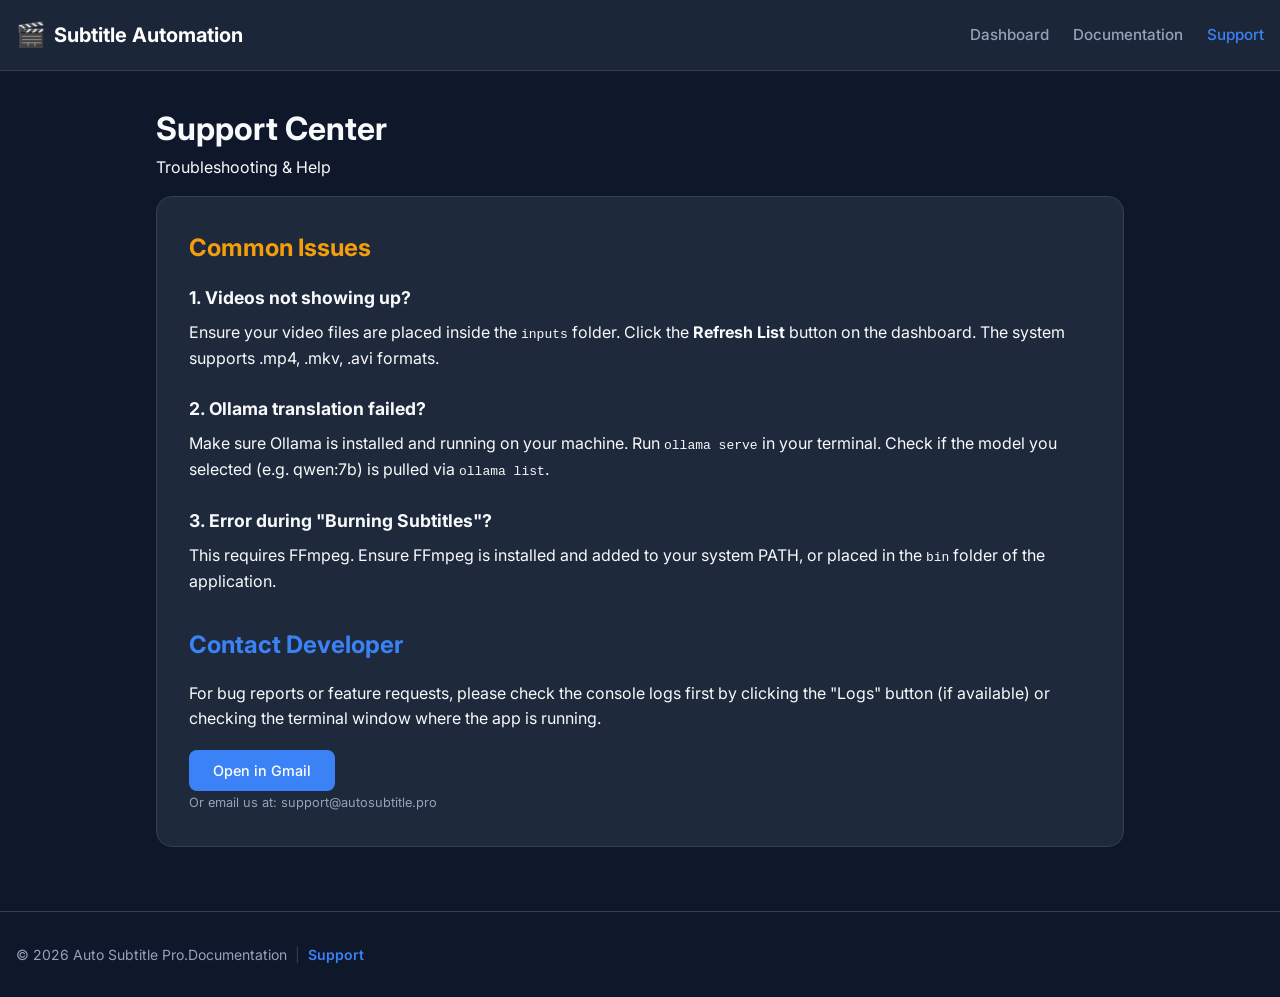
==== templates/support.html @ 29a988cc "Initial commit - Auto Subtitle Pro" ====
<!DOCTYPE html>
<html lang="en">
<head>
    <meta charset="UTF-8">
    <meta name="viewport" content="width=device-width, initial-scale=1.0">
    <title>Support - Auto Subtitle Pro</title>
    <link rel="stylesheet" href="/static/style.css?v=2">
    <link href="https://fonts.googleapis.com/css2?family=Inter:wght@400;500;600&display=swap" rel="stylesheet">
</head>
<body>
    <nav class="navbar">
      <div class="nav-container">
        <a href="/" class="brand">
          <span>🎬</span> Subtitle Automation
        </a>
        <div class="nav-links">
          <a href="/">Dashboard</a>
          <a href="/documentation">Documentation</a>
          <a href="/support" class="active">Support</a>
        </div>
      </div>
    </nav>

    <div class="container content-full">
        <div class="page-header">
            <h1>Support Center</h1>
            <p>Troubleshooting & Help</p>
        </div>

        <main class="content-card">
            <section class="support-section">
                <h2 class="support-heading warning">Common Issues</h2>
                
                <div class="faq-item">
                    <h3 class="faq-question">1. Videos not showing up?</h3>
                    <p class="text-secondary">Ensure your video files are placed inside the <code>inputs</code> folder. Click the <b>Refresh List</b> button on the dashboard. The system supports .mp4, .mkv, .avi formats.</p>
                </div>

                <div class="faq-item">
                    <h3 class="faq-question">2. Ollama translation failed?</h3>
                    <p class="text-secondary">Make sure Ollama is installed and running on your machine. Run <code>ollama serve</code> in your terminal. Check if the model you selected (e.g. qwen:7b) is pulled via <code>ollama list</code>.</p>
                </div>

                <div class="faq-item">
                    <h3 class="faq-question">3. Error during "Burning Subtitles"?</h3>
                    <p class="text-secondary">This requires FFmpeg. Ensure FFmpeg is installed and added to your system PATH, or placed in the <code>bin</code> folder of the application.</p>
                </div>
            </section>

            <section>
                <h2 class="support-heading accent">Contact Developer</h2>
                <p class="text-secondary">For bug reports or feature requests, please check the console logs first by clicking the "Logs" button (if available) or checking the terminal window where the app is running.</p>
                <br>
                <a href="https://mail.google.com/mail/?view=cm&fs=1&to=support@autosubtitle.pro&su=Issue%20Report&body=Please%20describe%20your%20issue..." target="_blank" class="btn primary">Open in Gmail</a>
                <p class="contact-info">Or email us at: support@autosubtitle.pro</p>
            </section>
        </main>

    </div>
    <div class="footer-wrapper">
      <div class="nav-container">
        <footer class="app-footer">
            <p>&copy; 2026 Auto Subtitle Pro.</p>
            <div class="footer-links">
                <a href="/documentation">Documentation</a>
                <span class="separator">|</span>
                <a href="/support" class="active">Support</a>
            </div>
        </footer>
      </div>
    </div>
</body>
</html>
---- static/style.css ----
:root {
  --bg-color: #0f172a;
  --card-bg: #1e293b;
  --text-primary: #f8fafc;
  --text-secondary: #94a3b8;
  --accent: #3b82f6;
  --accent-hover: #2563eb;
  --border: #334155;
  --success: #10b981;
  --warning: #f59e0b;
}

* {
  box-sizing: border-box;
  margin: 0;
  padding: 0;
}

body {
  font-family: 'Inter', sans-serif;
  background-color: var(--bg-color);
  color: var(--text-primary);
  line-height: 1.6;
  padding: 0; /* Full width layout */
}

.container {
  max-width: 100%; /* Full width to accommodate side-by-side */
  margin: 0 auto;
  padding: 1rem 2rem;
  display: grid;
  grid-template-columns: 350px 1fr; /* Fixed sidebar width, flexible main content */
  gap: 2rem;
  align-items: start;
}

.container.content-full {
    display: block; /* Disable grid for single-column pages */
    max-width: 1000px;
    margin: 0 auto;
}

/* Navigation Bar */
.navbar {
  background-color: var(--card-bg);
  border-bottom: 1px solid var(--border);
  padding: 1rem 0;
  margin-bottom: 2rem;
  position: sticky;
  top: 0;
  z-index: 100;
  backdrop-filter: blur(8px); /* Glass effect */
  background-color: rgba(30, 41, 59, 0.9);
}

.nav-container {
  max-width: 1400px;
  margin: 0 auto;
  padding: 0 1rem; /* Inner padding */
  display: flex;
  justify-content: space-between;
  align-items: center;
}

.brand {
  font-size: 1.25rem;
  font-weight: 700;
  color: white;
  text-decoration: none;
  display: flex;
  align-items: center;
  gap: 0.5rem;
}

.brand span {
  font-size: 1.5rem;
}

.nav-links {
  display: flex;
  gap: 1.5rem;
}

.nav-links a {
  color: var(--text-secondary);
  text-decoration: none;
  font-weight: 500;
  transition: color 0.2s;
  font-size: 0.95rem;
}

.nav-links a:hover,
.nav-links a.active {
  color: var(--accent);
}

/* Page Title Layout Fix */
.page-header {
  grid-column: 1 / -1;
  margin-bottom: 1rem;
}

/* Table */
.table-container {
  /* Takes remaining grid space naturally */
  background-color: var(--card-bg);
  border-radius: 1rem;
  border: 1px solid var(--border);
  overflow-x: auto;
  box-shadow: 0 4px 6px -1px rgb(0 0 0 / 0.1);
  min-height: 500px; /* Ensure visual balance */
}

/* Footer alignment fix for full width nav */
.container {
  padding: 0 1rem; /* Ensure side padding matches nav if needed, but container usually has its own max-width logic */
}

/* Footer */
/* Footer */
/* Footer */
.footer-wrapper {
    background-color: var(--bg-color);
    border-top: 1px solid var(--border);
    margin-top: 4rem;
}

.app-footer {
    padding: 2rem 0;
    display: flex;
    justify-content: space-between;
    color: var(--text-secondary);
    font-size: 0.875rem;
}

.footer-links {
    display: flex;
    gap: 0.5rem;
}

.footer-links a {
    color: var(--text-secondary);
    text-decoration: none;
    transition: color 0.2s;
}

.footer-links a:hover {
    color: var(--accent);
}

.separator {
    color: var(--border);
}

/* Controls Panel (Sidebar) */
.controls-panel {
  background: var(--card-bg);
  padding: 1.5rem;
  border-radius: 1rem;
  border: 1px solid var(--border);
  display: flex;
  flex-direction: column;
  gap: 2rem;
  position: sticky;
  top: 90px; /* Sticky below navbar */
  max-height: calc(100vh - 150px); /* Leave room for footer */
  overflow-y: auto; /* Scrollable if too tall */
  z-index: 50;
}

.settings-grid {
    display: flex;
    flex-direction: column; /* Stack settings vertically */
    gap: 1.5rem;
}

.settings-group {
  display: flex;
  flex-direction: column;
  gap: 0.5rem;
  flex: 0 0 auto; /* Don't stretch weirdly */
}

.settings-group label {
  font-size: 0.875rem;
  color: var(--text-secondary);
  font-weight: 500;
}

/* Custom Select Styling */
.settings-group select {
  appearance: none;
  -webkit-appearance: none;
  padding: 0.75rem 2.5rem 0.75rem 1rem;
  background-color: var(--bg-color);
  border: 1px solid var(--border);
  color: white;
  border-radius: 0.5rem;
  font-family: inherit;
  font-size: 0.9rem;
  cursor: pointer;
  min-width: 180px;
  background-image: url("data:image/svg+xml,%3csvg xmlns='http://www.w3.org/2000/svg' fill='none' viewBox='0 0 20 20'%3e%3cpath stroke='%2394a3b8' stroke-linecap='round' stroke-linejoin='round' stroke-width='1.5' d='M6 8l4 4 4-4'/%3e%3c/svg%3e");
  background-position: right 0.5rem center;
  background-repeat: no-repeat;
  background-size: 1.5em 1.5em;
  transition: border-color 0.2s;
}

.settings-group select:focus {
  outline: none;
  border-color: var(--accent);
}

.actions {
  display: flex;
  flex-direction: column;
  gap: 1rem;
  padding-top: 2rem;
  border-top: 1px solid var(--border); /* Separator from settings */
  padding-left: 0;
  border-left: none;
  height: auto;
}

.btn {
  padding: 0.75rem 1.5rem;
  border-radius: 0.5rem;
  border: none;
  font-weight: 500;
  cursor: pointer;
  transition: all 0.2s;
  font-family: inherit;
  font-size: 0.9rem;
  white-space: nowrap;
  text-decoration: none;
}

.actions .btn {
    width: 100%;
}

.btn.primary {
  background-color: var(--accent);
  color: white;
}

.btn.primary:hover {
  background-color: var(--accent-hover);
}

.btn.secondary {
  background-color: var(--card-bg);
  color: var(--text-primary);
  border: 1px solid var(--border);
  text-decoration: none;
}

.btn.secondary:hover {
  background-color: #2c3b50;
  border-color: #475569;
}

.btn-success {
  background-color: var(--success) !important;
  color: white !important;
}

.btn-success:hover {
  background-color: #059669 !important;
}

.btn:disabled {
  opacity: 0.5;
  cursor: not-allowed;
}

/* Table */
.table-container {
  background-color: var(--card-bg);
  border-radius: 1rem;
  border: 1px solid var(--border);
  overflow-x: auto; /* Handle overflow gracefully */
  box-shadow: 0 4px 6px -1px rgb(0 0 0 / 0.1);
}

table {
  width: 100%;
  border-collapse: collapse;
  min-width: 900px; /* Ensure table doesn't squash */
}

thead {
  background-color: #0f172a80;
  text-align: left;
}

th,
td {
  padding: 1rem 1.5rem;
  vertical-align: middle;
}

th {
  font-weight: 500;
  color: var(--text-secondary);
  font-size: 0.75rem;
  text-transform: uppercase;
  letter-spacing: 0.05em;
}

tr {
  border-bottom: 1px solid var(--border);
}

tr:last-child {
  border-bottom: none;
}

/* Specific Column Widths */
.col-mini {
  width: 50px;
  text-align: center;
}
.col-wide {
  min-width: 250px;
}
.col-status {
  width: 140px;
}
.col-actions {
  width: 200px;
} /* Give actions room */

/* Inputs */
input[type='text'] {
  background-color: var(--bg-color);
  border: 1px solid var(--border);
  color: white;
  padding: 0.6rem 0.75rem;
  border-radius: 0.375rem;
  width: 100%;
  font-family: inherit;
  font-size: 0.9rem;
}

input[type='text']:focus {
  outline: none;
  border-color: var(--accent);
}

/* Checkbox Styling */
/* Checkbox Styling */
input[type='checkbox'] {
  appearance: none;
  -webkit-appearance: none;
  background-color: var(--bg-color);
  margin: 0;
  font: inherit;
  color: currentColor;
  width: 1.25rem; /* Fixed comfortable size */
  height: 1.25rem;
  min-width: 1.25rem; /* Prevent squishing */
  border: 1px solid var(--border);
  border-radius: 3px; /* Slightly rounded square, standard UI look */
  display: inline-grid;
  place-content: center;
  cursor: pointer;
  transition: all 0.2s;
  flex-shrink: 0;
}

input[type='checkbox']::before {
  content: '';
  width: 0.75rem;
  height: 0.75rem;
  transform: scale(0);
  transition: 120ms transform ease-in-out;
  box-shadow: inset 1rem 1rem white;
  transform-origin: center;
  clip-path: polygon(14% 44%, 0 65%, 50% 100%, 100% 16%, 80% 0%, 43% 62%);
}

/* Horizontal setting row for checkboxes */
.settings-row {
    display: flex;
    flex-direction: row;
    align-items: center;
    gap: 0.75rem;
    width: 100%;
}

.settings-row label {
    margin-bottom: 0;
    cursor: pointer;
    flex: 1;
}

input[type='checkbox']:checked {
  background-color: var(--accent);
  border-color: var(--accent);
}

/* Pagination */
.pagination {
  display: flex;
  align-items: center;
  justify-content: center;
  gap: 0.5rem;
  margin-top: 1.5rem;
  padding: 1rem;
  background: var(--card-bg);
  border-radius: 0.75rem;
  border: 1px solid var(--border);
  flex-wrap: wrap;
}

.page-btn {
  background: var(--bg-color);
  border: 1px solid var(--border);
  color: var(--text-primary);
  padding: 0.5rem 1rem;
  border-radius: 0.5rem;
  cursor: pointer;
  transition: all 0.2s;
  font-size: 0.875rem;
}

.page-btn:hover:not(.disabled):not(.active) {
  background: var(--accent);
  color: white;
  border-color: var(--accent);
}

.page-btn.active {
  background: var(--accent);
  color: white;
  border-color: var(--accent);
  font-weight: 600;
}

.page-btn.disabled {
  opacity: 0.5;
  cursor: not-allowed;
}

.page-ellipsis {
  color: var(--text-secondary);
  padding: 0 0.5rem;
}

.page-info {
  margin-left: 1rem;
  color: var(--text-secondary);
  font-size: 0.875rem;
}

input[type='checkbox']:focus {
  outline: 2px solid var(--accent);
  outline-offset: 2px;
}

/* Status Badges */
.badge {
  padding: 0.25rem 0.75rem;
  border-radius: 9999px;
  font-size: 0.75rem;
  font-weight: 600;
  display: inline-block;
  white-space: nowrap;
}

.badge.idle {
  background: var(--border);
  color: var(--text-secondary);
}
.badge.queued {
  background: var(--warning);
  color: #fff;
}
.badge.processing {
  background: var(--accent);
  color: #fff;
  animation: pulse 2s infinite;
}
.badge.done {
  background: var(--success);
  color: #fff;
}
.badge.error {
  background: #ef4444;
  color: #fff;
}

@keyframes pulse {
  0% {
    opacity: 1;
  }
  50% {
    opacity: 0.7;
  }
  100% {
    opacity: 1;
  }
}

/* Modal */
.modal {
  position: fixed;
  z-index: 1000;
  left: 0;
  top: 0;
  width: 100%;
  height: 100%;
  background-color: rgba(0, 0, 0, 0.8);
  display: flex;
  justify-content: center;
  align-items: center;
  backdrop-filter: blur(5px);
}

.modal.hidden {
  display: none;
}

.modal-content {
  background-color: var(--card-bg);
  padding: 1.5rem;
  border-radius: 1rem;
  width: 90%;
  max-width: 900px;
  position: relative;
  border: 1px solid var(--border);
}

.close-modal {
  position: absolute;
  top: 10px;
  right: 20px;
  color: var(--text-secondary);
  font-size: 2rem;
  cursor: pointer;
}

.close-modal:hover {
  color: white;
}

/* Icons & Buttons in Table */
.icon-btn {
  background: none;
  border: none;
  cursor: pointer;
  color: var(--text-secondary);
  font-size: 1.25rem;
  transition: color 0.2s;
  padding: 0.25rem;
  display: flex;
  align-items: center;
  justify-content: center;
}

.icon-btn:hover {
  color: var(--accent);
}

.action-cell {
  display: flex;
  align-items: center;
  gap: 0.5rem;
  flex-wrap: nowrap;
}

.btn-small {
  padding: 0.5rem 1rem;
  font-size: 0.8rem;
}

.btn-icon {
  display: inline-flex;
  align-items: center;
  justify-content: center;
  width: 36px;
  height: 36px;
  border-radius: 0.375rem;
  border: 1px solid var(--border);
  background: var(--bg-color);
  color: var(--text-secondary);
  cursor: pointer;
  transition: all 0.2s;
  text-decoration: none;
}

.btn-icon:hover {
  border-color: var(--success);
  color: var(--success);
  background: #1e293b;
}

.btn-icon.watch:hover {
  border-color: var(--accent);
  color: var(--accent);
}

.hidden {
  display: none !important;
}

.metrics-cell {
  font-size: 0.85rem;
  color: var(--text-secondary);
  min-width: 80px;
}

.metric-progress {
  font-weight: 600;
  color: var(--accent);
}

/* Support & Info Pages */
.content-card {
    background: var(--card-bg);
    padding: 2rem;
    border-radius: 1rem;
    border: 1px solid var(--border);
}

.support-section {
    margin-bottom: 2rem;
}

.support-heading {
    font-size: 1.5rem;
    margin-bottom: 1rem;
}

.support-heading.warning {
    color: var(--warning);
}

.support-heading.accent {
    color: var(--accent);
}

.faq-item {
    margin-bottom: 1.5rem;
}

.faq-question {
    font-size: 1.1rem;
    margin-bottom: 0.5rem;
}

.contact-info {
    margin-top: 10px;
    font-size: 0.8rem;
    color: var(--text-secondary);
}

.footer-links a.active {
    color: var(--accent);
    font-weight: 600;
}
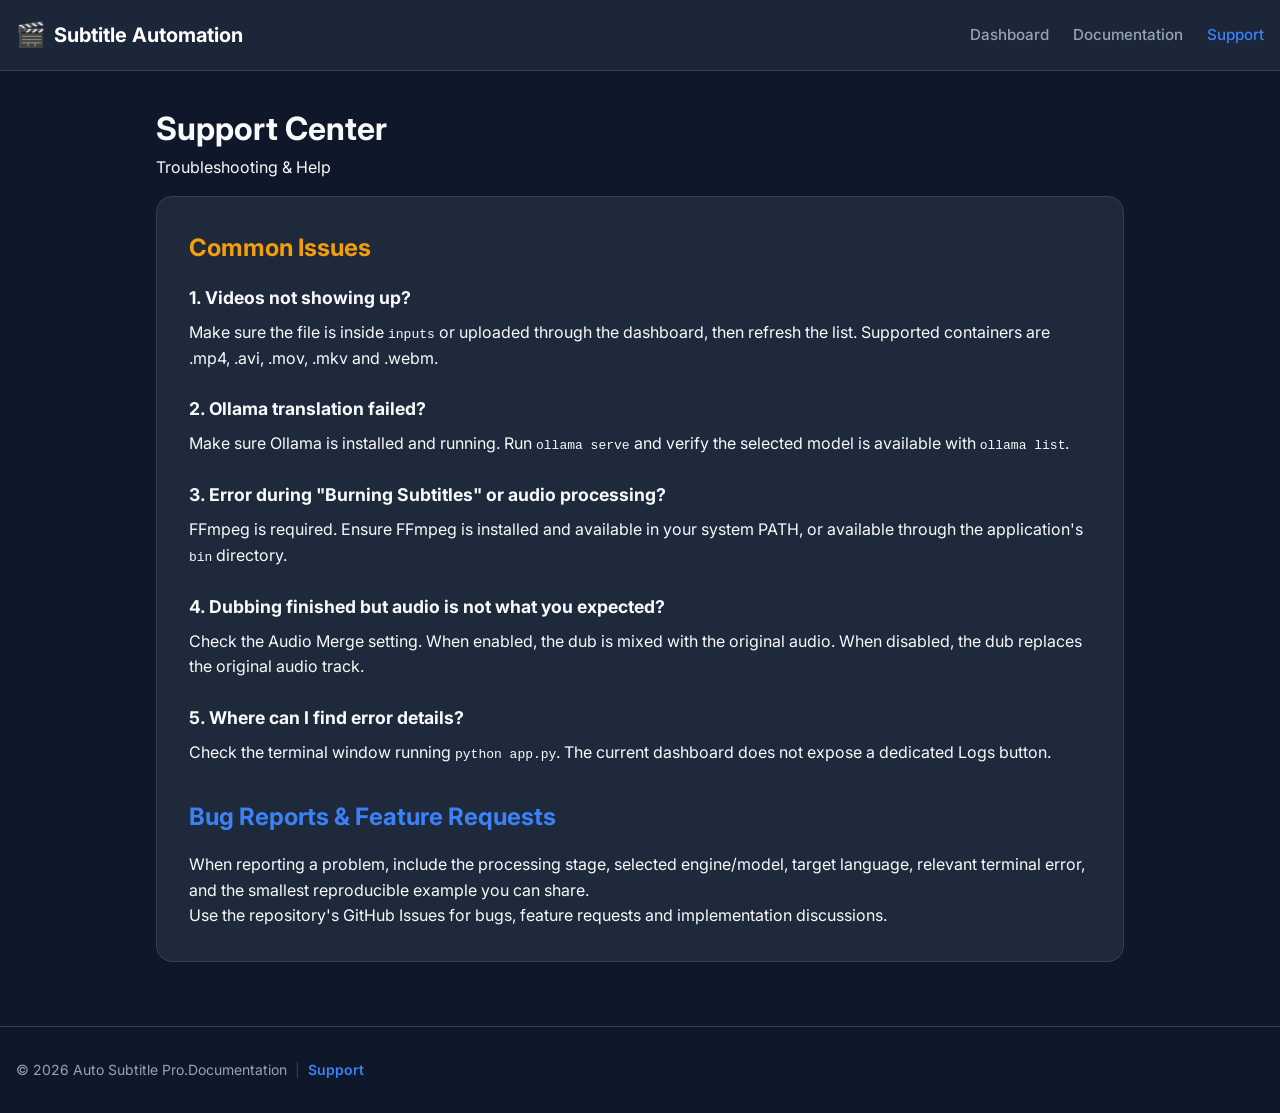
==== commit 22c1f77a: "docs(support): update troubleshooting guidance (#16)" ====
--- a/templates/support.html
+++ b/templates/support.html
@@ -10,9 +10,7 @@
 <body>
     <nav class="navbar">
       <div class="nav-container">
-        <a href="/" class="brand">
-          <span>🎬</span> Subtitle Automation
-        </a>
+        <a href="/" class="brand"><span>🎬</span> Subtitle Automation</a>
         <div class="nav-links">
           <a href="/">Dashboard</a>
           <a href="/documentation">Documentation</a>
@@ -30,33 +28,41 @@
         <main class="content-card">
             <section class="support-section">
                 <h2 class="support-heading warning">Common Issues</h2>
-                
+
                 <div class="faq-item">
                     <h3 class="faq-question">1. Videos not showing up?</h3>
-                    <p class="text-secondary">Ensure your video files are placed inside the <code>inputs</code> folder. Click the <b>Refresh List</b> button on the dashboard. The system supports .mp4, .mkv, .avi formats.</p>
+                    <p class="text-secondary">Make sure the file is inside <code>inputs</code> or uploaded through the dashboard, then refresh the list. Supported containers are .mp4, .avi, .mov, .mkv and .webm.</p>
                 </div>
 
                 <div class="faq-item">
                     <h3 class="faq-question">2. Ollama translation failed?</h3>
-                    <p class="text-secondary">Make sure Ollama is installed and running on your machine. Run <code>ollama serve</code> in your terminal. Check if the model you selected (e.g. qwen:7b) is pulled via <code>ollama list</code>.</p>
+                    <p class="text-secondary">Make sure Ollama is installed and running. Run <code>ollama serve</code> and verify the selected model is available with <code>ollama list</code>.</p>
                 </div>
 
                 <div class="faq-item">
-                    <h3 class="faq-question">3. Error during "Burning Subtitles"?</h3>
-                    <p class="text-secondary">This requires FFmpeg. Ensure FFmpeg is installed and added to your system PATH, or placed in the <code>bin</code> folder of the application.</p>
+                    <h3 class="faq-question">3. Error during "Burning Subtitles" or audio processing?</h3>
+                    <p class="text-secondary">FFmpeg is required. Ensure FFmpeg is installed and available in your system PATH, or available through the application's <code>bin</code> directory.</p>
+                </div>
+
+                <div class="faq-item">
+                    <h3 class="faq-question">4. Dubbing finished but audio is not what you expected?</h3>
+                    <p class="text-secondary">Check the Audio Merge setting. When enabled, the dub is mixed with the original audio. When disabled, the dub replaces the original audio track.</p>
+                </div>
+
+                <div class="faq-item">
+                    <h3 class="faq-question">5. Where can I find error details?</h3>
+                    <p class="text-secondary">Check the terminal window running <code>python app.py</code>. The current dashboard does not expose a dedicated Logs button.</p>
                 </div>
             </section>
 
             <section>
-                <h2 class="support-heading accent">Contact Developer</h2>
-                <p class="text-secondary">For bug reports or feature requests, please check the console logs first by clicking the "Logs" button (if available) or checking the terminal window where the app is running.</p>
-                <br>
-                <a href="https://mail.google.com/mail/?view=cm&fs=1&to=support@autosubtitle.pro&su=Issue%20Report&body=Please%20describe%20your%20issue..." target="_blank" class="btn primary">Open in Gmail</a>
-                <p class="contact-info">Or email us at: support@autosubtitle.pro</p>
+                <h2 class="support-heading accent">Bug Reports & Feature Requests</h2>
+                <p class="text-secondary">When reporting a problem, include the processing stage, selected engine/model, target language, relevant terminal error, and the smallest reproducible example you can share.</p>
+                <p class="text-secondary">Use the repository's GitHub Issues for bugs, feature requests and implementation discussions.</p>
             </section>
         </main>
+    </div>
 
-    </div>
     <div class="footer-wrapper">
       <div class="nav-container">
         <footer class="app-footer">
--- a/static/style.css
+++ b/static/style.css
@@ -166,6 +166,27 @@
   max-height: calc(100vh - 150px); /* Leave room for footer */
   overflow-y: auto; /* Scrollable if too tall */
   z-index: 50;
+  
+  /* Custom Scrollbar */
+  scrollbar-width: thin;
+  scrollbar-color: var(--border) transparent;
+}
+
+.controls-panel::-webkit-scrollbar {
+  width: 5px;
+}
+
+.controls-panel::-webkit-scrollbar-track {
+  background: transparent;
+}
+
+.controls-panel::-webkit-scrollbar-thumb {
+  background: var(--border);
+  border-radius: 10px;
+}
+
+.controls-panel::-webkit-scrollbar-thumb:hover {
+  background: var(--text-secondary);
 }
 
 .settings-grid {
@@ -403,6 +424,7 @@
 
 /* Pagination */
 .pagination {
+  grid-column: 2; /* Sit under the table column */
   display: flex;
   align-items: center;
   justify-content: center;
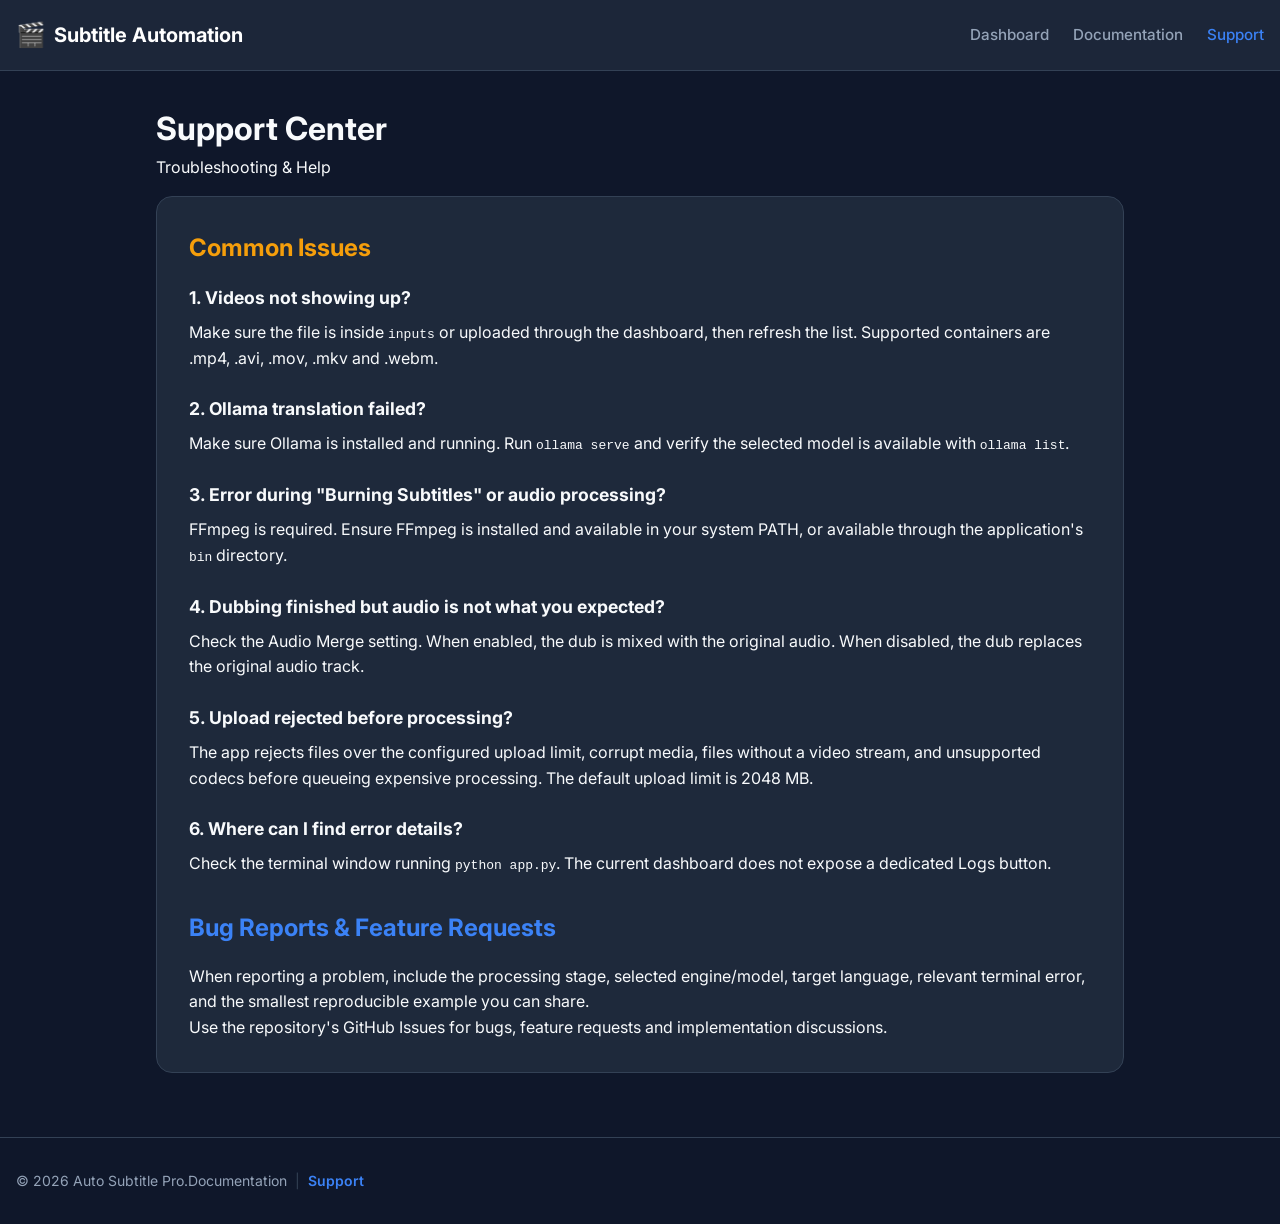
==== commit a5bdd3f9: "docs(support): explain upload rejection (#12)" ====
--- a/templates/support.html
+++ b/templates/support.html
@@ -50,7 +50,12 @@
                 </div>
 
                 <div class="faq-item">
-                    <h3 class="faq-question">5. Where can I find error details?</h3>
+                    <h3 class="faq-question">5. Upload rejected before processing?</h3>
+                    <p class="text-secondary">The app rejects files over the configured upload limit, corrupt media, files without a video stream, and unsupported codecs before queueing expensive processing. The default upload limit is 2048 MB.</p>
+                </div>
+
+                <div class="faq-item">
+                    <h3 class="faq-question">6. Where can I find error details?</h3>
                     <p class="text-secondary">Check the terminal window running <code>python app.py</code>. The current dashboard does not expose a dedicated Logs button.</p>
                 </div>
             </section>
